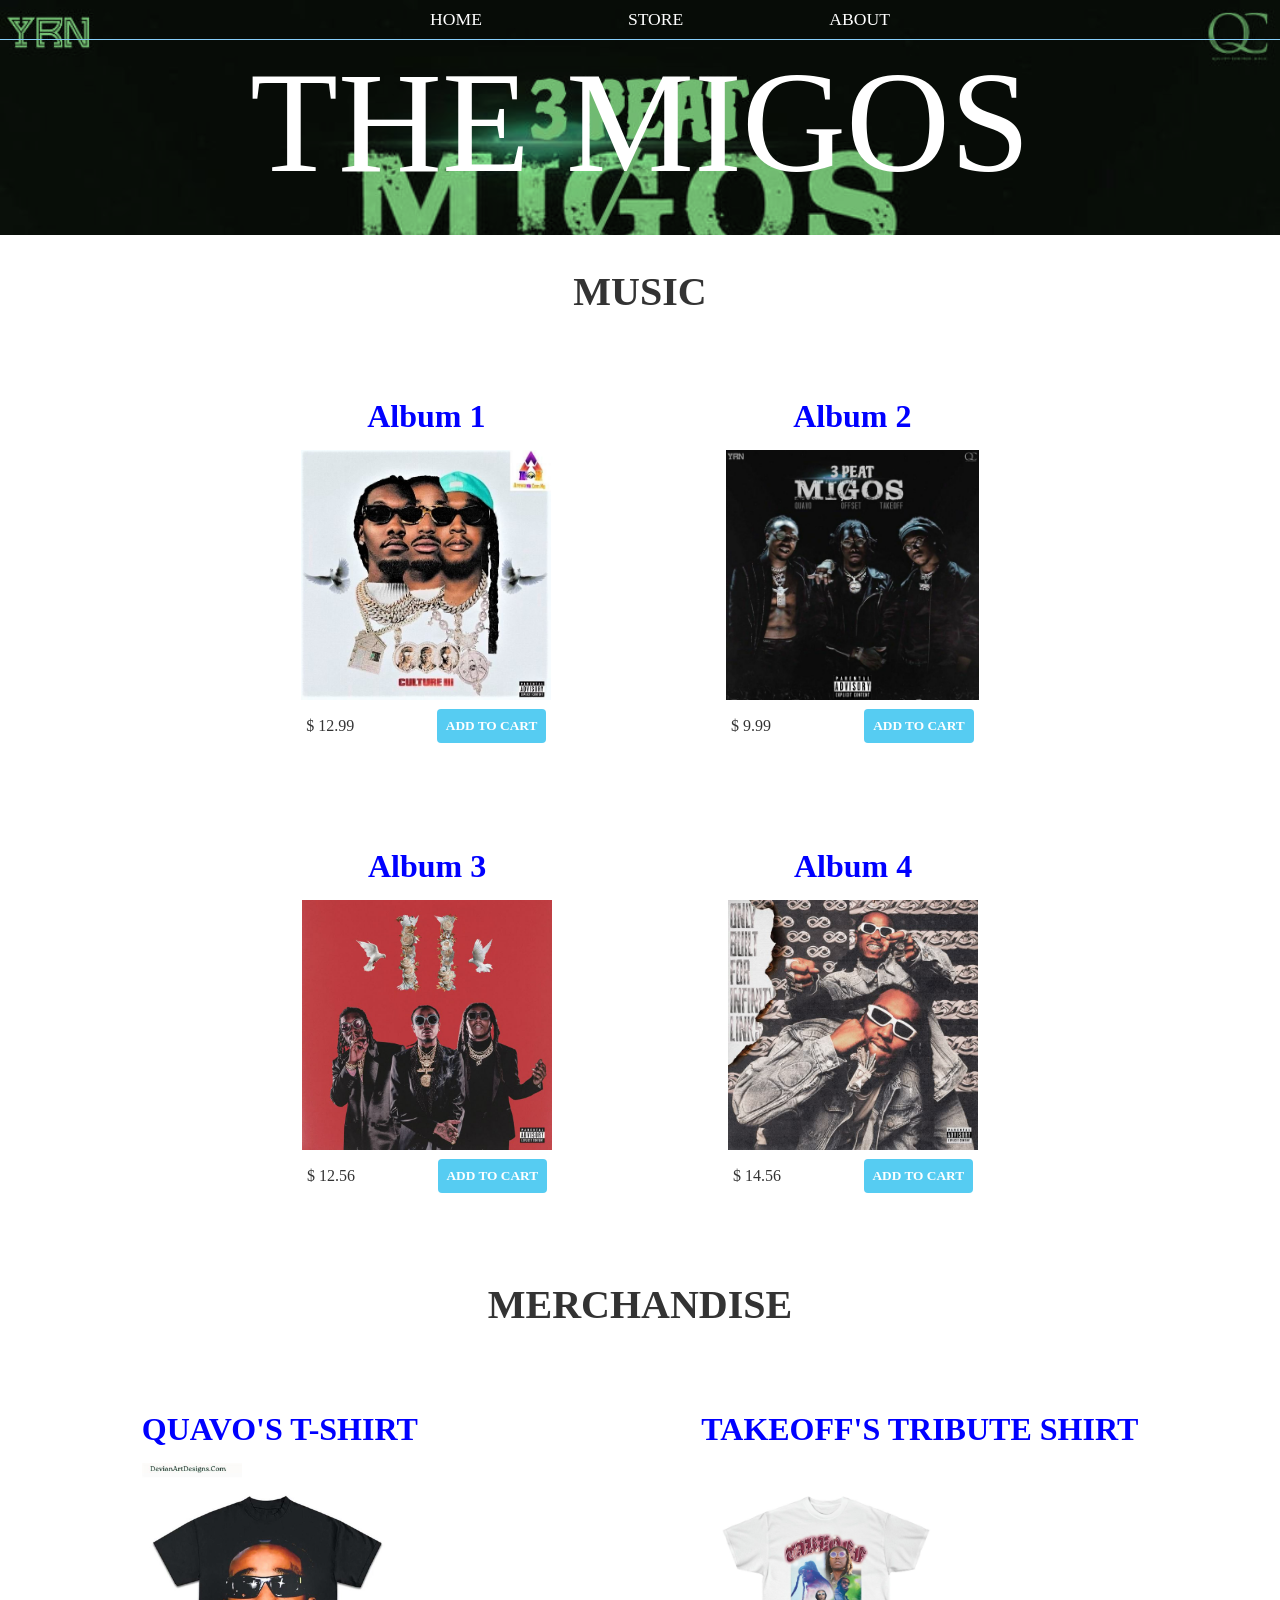
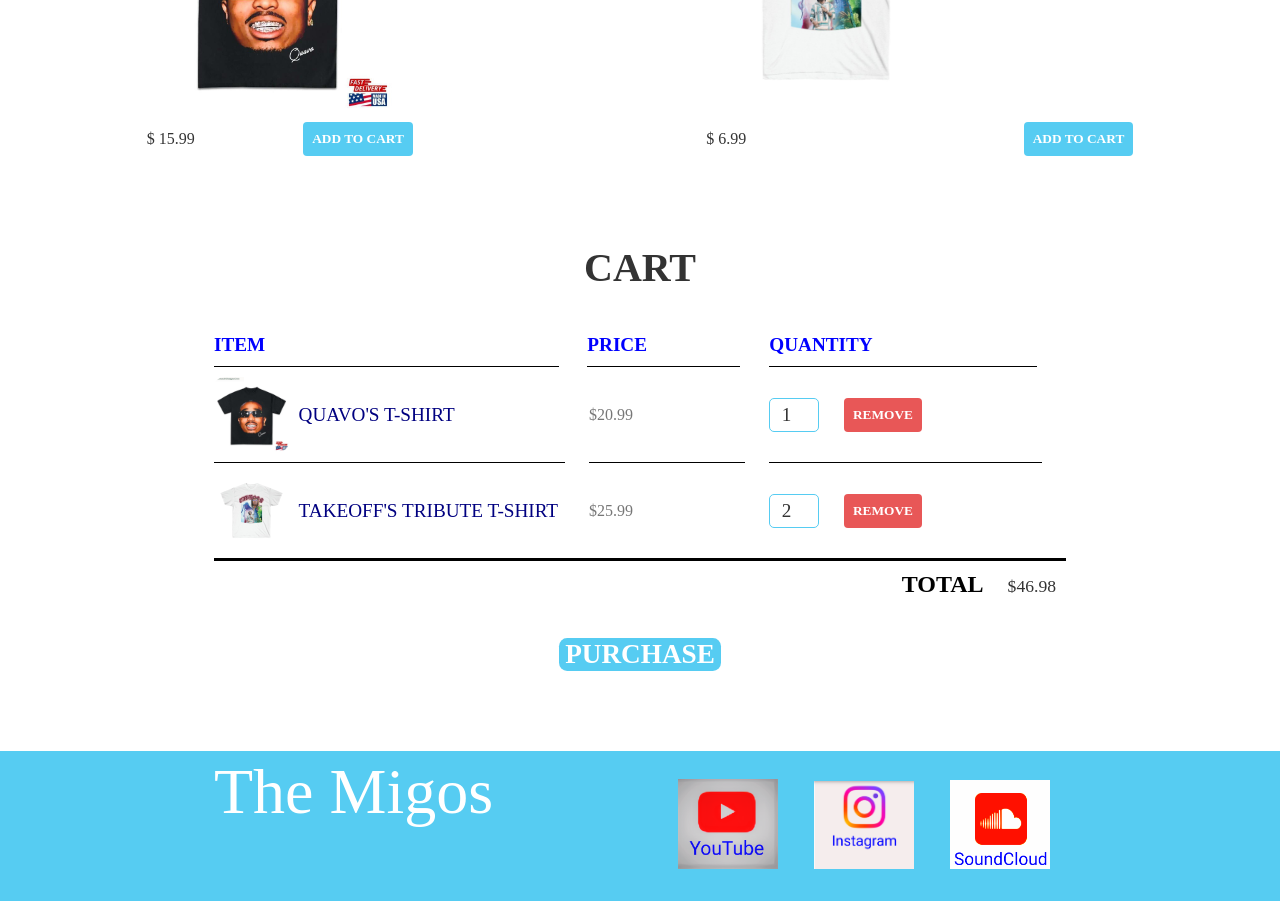
==== store.html @ 945ca179 "Initial commit from workspace" ====
<!DOCTYPE html>
<html lang="en">
<head>
    <meta charset="UTF-8">
    <meta name="description" content="WE GO!">
    <title>THE MIGOS | Store</title>
    <link rel="stylesheet" href="styles.css"/>
    <script src="store.js" async></script>
</head>
<body>
    <header class="main-header">
        <nav class="main-nav nav">
            <ul>
                <li><a href="index.html">HOME</a></li>
                <li><a href="store.html">STORE</a></li>
                <li><a href="about.html">ABOUT</a></li>
            </ul>
        </nav>
        <h1 class="band-name band-name-large"> THE MIGOS</h1>
    </header>
        <section class="container content-section">
            <h2 class="section-header"> MUSIC</h2>
    <div class="shop-items">

            <div class="shop-item">
            <span class ="shop-item-title">Album 1</span>
            <img class="shop-item-image" src="images/ciulture 3 cover.jpg">
            <div class="shop-item-details">
            <span class="shop-item-price">$ 12.99</span>
            <button class="btn btn-primary shop-item-button" type="button">ADD TO CART</button>
        </div>
        </div>
            <div class="shop-item">
            <span class="shop-item-title">Album 2</span>
            <img class="shop-item-image" src ="images/YRNcoveralbum.jpg">
            <div class="shop-item-details">
            <span class="shop-item-price">$ 9.99</span>
            <button class="btn btn-primary shop-item-button" type="button">ADD TO CART</button>
        </div>
        </div>
            <div class="shop-item">
            <span class="shop-item-title">Album 3</span>
            <img class="shop-item-image" src="images/Migos - [Album] Culture II.jpg">
            <div class="shop-item-details">
            <span class="shop-item-price">$ 12.56</span>
            <button class="btn btn-primary shop-item-button" type="button">ADD TO CART</button>
        </div>
        </div>
            <div class="shop-item">
            <span class="shop-item-title">Album 4</span>
            <img class="shop-item-image" src="images/infinityalbumcover.jpg">
            <div class="shop-item-details">
            <span class="shop-item-price">$ 14.56</span>
            <button class="btn btn-primary shop-item-button" type="button">ADD TO CART</button>
        </div>
        </div>
    </div>
        </section>

        <h2 class="section-header">MERCHANDISE</h2>
        <div class="shop-items">
            <div class="shop-item">
            <span class="shop-item-title">QUAVO'S T-SHIRT</span>
            <img class="shop-item-image" src="images/quavoshirtmerch.jpg">
            <div class="shop-item-details">
            <span class="shop-item-price">$ 15.99</span>
            <button class="btn btn-primary shop-item-button" type="button">ADD TO CART</button>
        </div>
        </div>
            <div class="shop-item">
            <span class="shop-item-title">TAKEOFF'S TRIBUTE SHIRT</span>
            <img class="shop-item-image" src="images/takeoffshirrtmerch.jpg">
            <div class="shop-item-details">
            <span class="shop-item-price">$ 6.99</span>
            <button class="btn btn-primary shop-item-button" type="button">ADD TO CART</button>
        </div>
        </div>
        </div>
        </section>

        <section class="container content-section">
            <h2 class="section-header">CART</h2>
            <div class="cart-row">
                <span class="cart-item cart-header cart-column">ITEM</span>
                <span class="cart-price cart-header cart-column">PRICE</span>
                <span class="cart-quantity cart-header cart-column">QUANTITY</span>
            </div>
            <div class="class-items">
            <div class="cart-row">
                <div class="cart-item cart-column">
                <img class="cart-item-image" src="images/quavoshirtmerch.jpg" width="300px" height="300px">
                <span class="cart-item-title">QUAVO'S T-SHIRT</span>
                </div>
                <span class="cart-price cart-column">$20.99</span>
                <div class="cart-quantity cart-column">
                <input class="cart-quantity-input" type="number" value="1">
                <button class="btn btn-danger " type="button">REMOVE</button>  
                </div>          
            </div>
            <div class="cart-row">
                <div class="cart-item cart-column">
                <img class="cart-item-image" src="images/takeoffshirrtmerch.jpg" width="300px" height="300px">
                <span class=" cart-item-title">TAKEOFF'S TRIBUTE T-SHIRT</span>
                </div>
                <span class=" cart-price cart-column">$25.99</span>
                <div class=" cart-quantity cart-column">
                <input class="cart-quantity-input" type="number" value="2">
                <button class="btn btn-danger" type="button">REMOVE</button>  
                </div>          
            </div>
            </div>
            <div class="cart-total">
            <strong class="cart-total-title">TOTAL</strong>
            <span class="cart-total-price">$46.98</span>
            </div>
                <button class="bt btn-primary btn-purchase" role="button">PURCHASE</button>
        </section>
    <footer class="main-footer">
        <div class="container main-footer-container">
        <h3 class="band-name">The Migos</h3>
        <ul class="nav footer-nav">
            <li>
                <a href="https://youtube.com" target="_blank">
                    <img src="images/youtubelogo.jpg.png" width="100px";height="200px"></a></li>
            <li>
                <a href="https://instagram.com" target="_blank">
                    <img src="images/instagramlogo.png" width="100px";height="200px"></a></li>
            <li>
                <a href="https://soundcloud.com" target="_blank">
                <img src="images/soundcloudlogo.png.png" width="100px";height="200px"></a></li>
        </ul>
        </div>
    </footer>
    
</body>
</html>
---- styles.css ----
@font-face{
    font-family:"BloodyModes-gwwYp";
    src:url("Fonts/BloodyModes-gwwYp.otf");

    font-family: "RichTheBarberPersonalUse-gx824";
    src:url("RichTheBarberPersonalUse-gx824.ttf");
}



*{
    box-sizing: border-box;
    font-family:"TimesNewRoman";
    color: #777 ;
}

html, body{
    margin:0;
    padding:0;
}

.nav ul{
    margin: 0;
}

.nav li {
    display: inline;
}
.nav a{
    display:inline-block;
     padding: .5em;
     color:white;
     text-decoration: none;
}
.main-nav{
    text-align: center;
    font-size: 1.1em;
    font-weight:lighter;
    border-bottom: 1px solid lightskyblue; 
}
.main-nav li{
    padding:0 5%;

}

.nav a:hover{
    background-color: lightskyblue;
}

.main-header{
    background-color: lightgreen;
    background-image: url("images/YRNcoveralbum.jpg");
    background-blend-mode: multiply;
    background-size: cover;
    padding-bottom: 30px;
}
.section-header{
    text-align: center;
}
.band-name{
    font-family:"BloodyModes-gwwYp";
    text-align: center;
    margin:0; 
    font-size: 4em;
    font-weight: normal;
    color:white;
}
.band-name-large{
    font-size: 9em;
}
.content-section{
    margin: 1em;
}
.container{
    max-width: 900px;
    margin: 0 auto;
    padding: 0 1.5em;
}
.section-header{ 
    font-family:"RichTheBarberPersonalUse-gx824";
    font-weight: bold;
    color:#333;
    font-size: 2.5em;
}
.about-band-image{
    float:left;
    height: 400px;
    width: 400px;
    margin: 15px;
    border-radius: 50%;
}
.btn{
    text-align:center;
    vertical-align: middle;
    padding: .67em;
    cursor: pointer;
}
.btn-header{
    margin: .5em 15% 2em 15%;
    color: white;
    border: 2px solid lightblue;
    background-color:lightslategray;
    border: radius 0;
    font-size: 1.5em;
    font-weight: lighter;
    padding-left: 2em;
    padding-right: 2em;
}
.btn-header:hover{
    background-color: lightblue;
}
.btn-play{
    display:block;
    margin: 0 auto;
    color: lightskyblue;
    font-size: 4em;
    border-radius:50%;
    padding:0;
    width: 100px;
    height: 100px;
}
.tour-row{
    border-bottom:1px solid black;
    padding: 1em;
    margin-bottom: 1em;

}
.tour-row:last-child{
    border-bottom:none;
}
.tour-item{
    display:inline-block;
    padding-right: .5em;
}
.tour-date{
    color:#555;
    font-weight:bold;
    width:11%;
}
.tour-city{
    width:24%;
}
.tour-arena{
    width:42%;
}
.tour-btn{
    max-width:20%;
}
.shop-item{
    margin:50px;
} 

.shop-item-title{
    display:block;
    width:100%;
    text-align: center;
    font-weight:bold;
    font-size: 2em;
    color:blue;
    margin-bottom:15px;
}
.shop-item-image{
    height: 250px;
}
.shop-item-details{
    display: flex;
    align-items: center;
    padding: 5px;
} 
.shop-item-price{
    flex-grow: 1;
    color:#333;
}
.shop-items{
    display:flex;
    flex-wrap: wrap;
    justify-content:space-around;
    padding: 10 px;
}
.cart-header{
    font-weight: bold;
    font-size: 1.2em;
    color:blue;
}
.cart-column{
    display: flex;
    align-items: center;
    border-bottom: 1px solid black;
    margin-right: 1.5em;
    padding-bottom: 10px;
    margin-top: 10px;

}
.cart-row{
    display: flex;
} 
.cart-item{
    width:45%;
}
.cart-price{
    width: 20%;
}
.cart-quantity{
    width:35%;
}
.cart-item-title{
    color: navy;
    margin-left: .5em;
    font-size: 1.2em;
}
.cart-item-image{
    width:75px;
    height:auto;
    border-radius: 10px;
}
.btn-danger{
    color:white;
    background-color:#e85757;
    border: none;
    border-radius: .3em;
    font-weight: bold;
}
.btn-danger:hover{
    background-color:#cc4c4c;
}
.cart-quantity-input{
    height: 34px;
    width: 50px;
    border-radius: 5px;
    border: 1px solid #56ccf2;
    color: #333;
    text-align: center;
    font-size: 1.2em;
    margin-right:25px;
}
.cart-row:last-child{
    border-bottom: 3px solid black;
}
.cart-row:last-child .cart-column{
    border:none;
      
}
.cart-total{
    text-align: end;
    margin-top: 10px;
    margin-right: 10px;
}
.cart-total-title{
    font-weight: bold;
    font-size:1.5em;
    color:black;
    margin-right: 20px;
}
.cart-total-price{
    color:#333;
    font-size: 1.1em;
}
.btn-purchase{
    display: block;
    margin: 40px auto 80px auto;
    font-size: 1.7em;
}
.btn-primary{
    color: white;
    background-color: #56ccf2;
    border:none;
    border-radius: .3em;
    font-weight:bold;
    }
.btn-primary:hover{
    background-color: #2d9cdb;
}
.main-footer{
    background-color:#56ccf2;
    color: white;
    padding: .25em 0;
}
.main-footer-container{
    display: flex;
}
.main-footer-container ul{
    flex-grow: 1;
    text-align: end;
}
.footer-nav li{
    padding: 0 .5em;
}
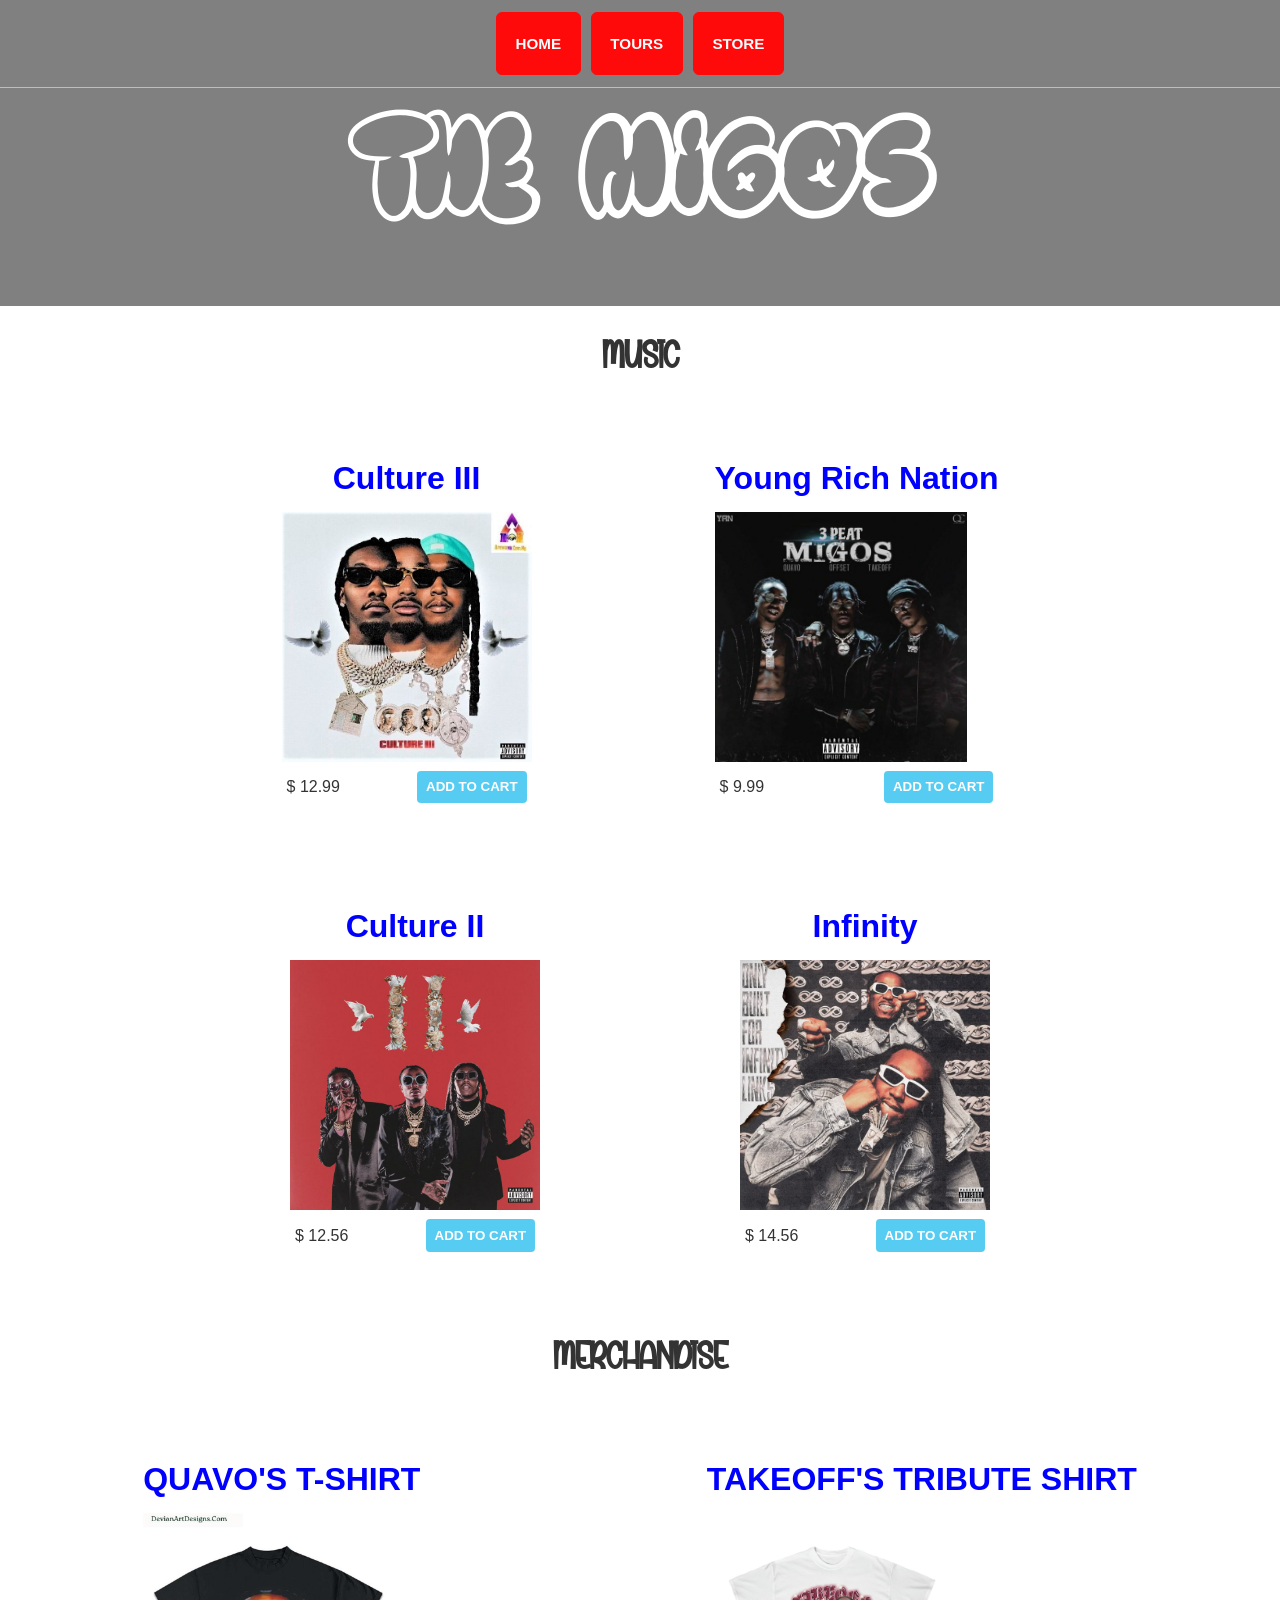
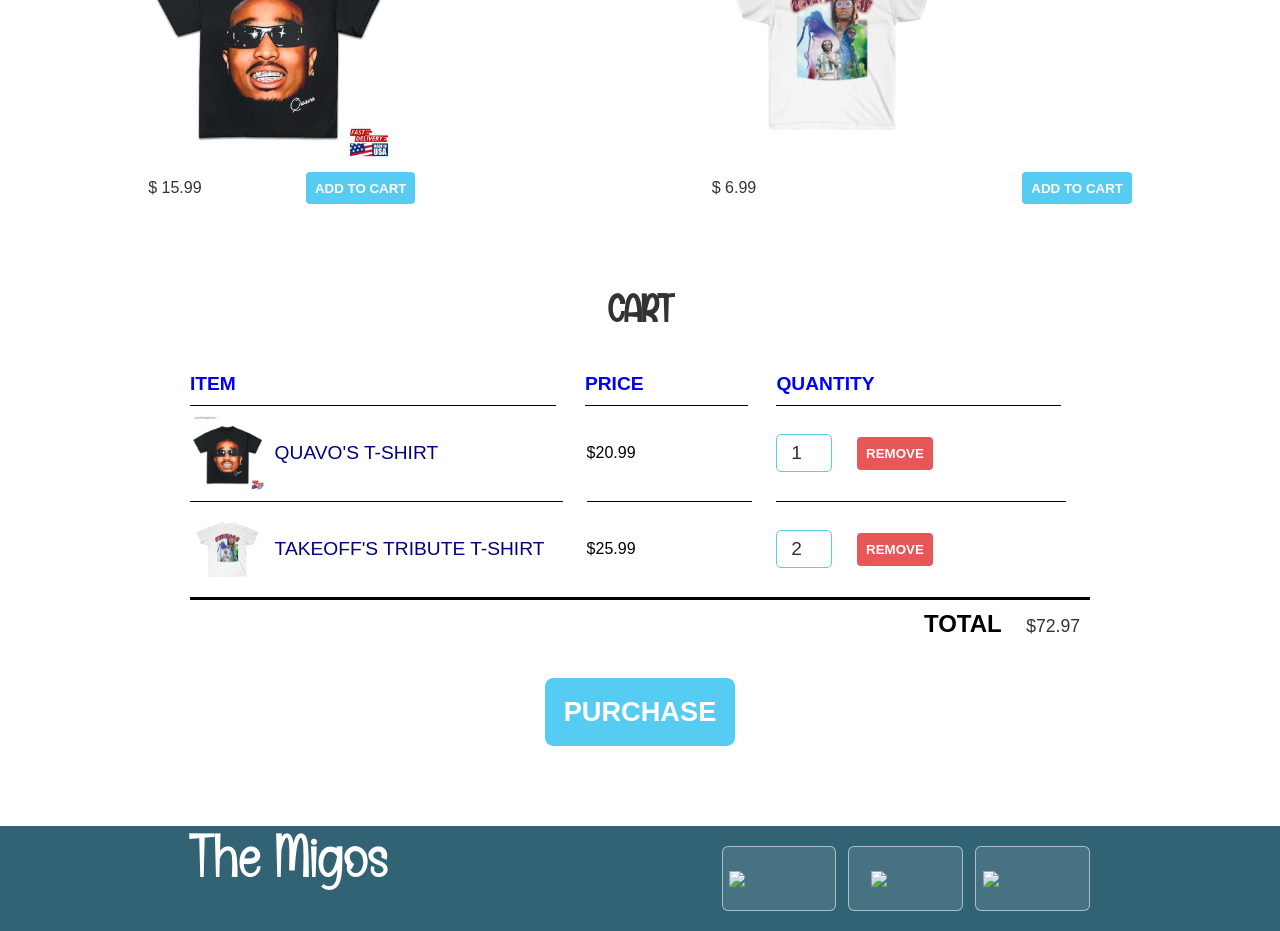
==== commit 90fd0ac8: "Add files via upload" ====
--- a/store.html
+++ b/store.html
@@ -1,136 +1,135 @@
-<!DOCTYPE html>
-<html lang="en">
-<head>
-    <meta charset="UTF-8">
-    <meta name="description" content="WE GO!">
-    <title>THE MIGOS | Store</title>
-    <link rel="stylesheet" href="styles.css"/>
-    <script src="store.js" async></script>
-</head>
-<body>
-    <header class="main-header">
-        <nav class="main-nav nav">
-            <ul>
-                <li><a href="index.html">HOME</a></li>
-                <li><a href="store.html">STORE</a></li>
-                <li><a href="about.html">ABOUT</a></li>
-            </ul>
-        </nav>
-        <h1 class="band-name band-name-large"> THE MIGOS</h1>
-    </header>
-        <section class="container content-section">
-            <h2 class="section-header"> MUSIC</h2>
-    <div class="shop-items">
-
-            <div class="shop-item">
-            <span class ="shop-item-title">Album 1</span>
-            <img class="shop-item-image" src="images/ciulture 3 cover.jpg">
-            <div class="shop-item-details">
-            <span class="shop-item-price">$ 12.99</span>
-            <button class="btn btn-primary shop-item-button" type="button">ADD TO CART</button>
-        </div>
-        </div>
-            <div class="shop-item">
-            <span class="shop-item-title">Album 2</span>
-            <img class="shop-item-image" src ="images/YRNcoveralbum.jpg">
-            <div class="shop-item-details">
-            <span class="shop-item-price">$ 9.99</span>
-            <button class="btn btn-primary shop-item-button" type="button">ADD TO CART</button>
-        </div>
-        </div>
-            <div class="shop-item">
-            <span class="shop-item-title">Album 3</span>
-            <img class="shop-item-image" src="images/Migos - [Album] Culture II.jpg">
-            <div class="shop-item-details">
-            <span class="shop-item-price">$ 12.56</span>
-            <button class="btn btn-primary shop-item-button" type="button">ADD TO CART</button>
-        </div>
-        </div>
-            <div class="shop-item">
-            <span class="shop-item-title">Album 4</span>
-            <img class="shop-item-image" src="images/infinityalbumcover.jpg">
-            <div class="shop-item-details">
-            <span class="shop-item-price">$ 14.56</span>
-            <button class="btn btn-primary shop-item-button" type="button">ADD TO CART</button>
-        </div>
-        </div>
-    </div>
-        </section>
-
-        <h2 class="section-header">MERCHANDISE</h2>
-        <div class="shop-items">
-            <div class="shop-item">
-            <span class="shop-item-title">QUAVO'S T-SHIRT</span>
-            <img class="shop-item-image" src="images/quavoshirtmerch.jpg">
-            <div class="shop-item-details">
-            <span class="shop-item-price">$ 15.99</span>
-            <button class="btn btn-primary shop-item-button" type="button">ADD TO CART</button>
-        </div>
-        </div>
-            <div class="shop-item">
-            <span class="shop-item-title">TAKEOFF'S TRIBUTE SHIRT</span>
-            <img class="shop-item-image" src="images/takeoffshirrtmerch.jpg">
-            <div class="shop-item-details">
-            <span class="shop-item-price">$ 6.99</span>
-            <button class="btn btn-primary shop-item-button" type="button">ADD TO CART</button>
-        </div>
-        </div>
-        </div>
-        </section>
-
-        <section class="container content-section">
-            <h2 class="section-header">CART</h2>
-            <div class="cart-row">
-                <span class="cart-item cart-header cart-column">ITEM</span>
-                <span class="cart-price cart-header cart-column">PRICE</span>
-                <span class="cart-quantity cart-header cart-column">QUANTITY</span>
-            </div>
-            <div class="class-items">
-            <div class="cart-row">
-                <div class="cart-item cart-column">
-                <img class="cart-item-image" src="images/quavoshirtmerch.jpg" width="300px" height="300px">
-                <span class="cart-item-title">QUAVO'S T-SHIRT</span>
-                </div>
-                <span class="cart-price cart-column">$20.99</span>
-                <div class="cart-quantity cart-column">
-                <input class="cart-quantity-input" type="number" value="1">
-                <button class="btn btn-danger " type="button">REMOVE</button>  
-                </div>          
-            </div>
-            <div class="cart-row">
-                <div class="cart-item cart-column">
-                <img class="cart-item-image" src="images/takeoffshirrtmerch.jpg" width="300px" height="300px">
-                <span class=" cart-item-title">TAKEOFF'S TRIBUTE T-SHIRT</span>
-                </div>
-                <span class=" cart-price cart-column">$25.99</span>
-                <div class=" cart-quantity cart-column">
-                <input class="cart-quantity-input" type="number" value="2">
-                <button class="btn btn-danger" type="button">REMOVE</button>  
-                </div>          
-            </div>
-            </div>
-            <div class="cart-total">
-            <strong class="cart-total-title">TOTAL</strong>
-            <span class="cart-total-price">$46.98</span>
-            </div>
-                <button class="bt btn-primary btn-purchase" role="button">PURCHASE</button>
-        </section>
-    <footer class="main-footer">
-        <div class="container main-footer-container">
-        <h3 class="band-name">The Migos</h3>
-        <ul class="nav footer-nav">
-            <li>
-                <a href="https://youtube.com" target="_blank">
-                    <img src="images/youtubelogo.jpg.png" width="100px";height="200px"></a></li>
-            <li>
-                <a href="https://instagram.com" target="_blank">
-                    <img src="images/instagramlogo.png" width="100px";height="200px"></a></li>
-            <li>
-                <a href="https://soundcloud.com" target="_blank">
-                <img src="images/soundcloudlogo.png.png" width="100px";height="200px"></a></li>
-        </ul>
-        </div>
-    </footer>
-    
-</body>
+<!DOCTYPE html>
+<html lang="en">
+<head>
+    <meta charset="UTF-8">
+    <meta name="description" content="WE GO!">
+    <title>THE MIGOS | Store</title>
+    <link rel="stylesheet" href="styles.css"/>
+</head>
+<body>
+    <header class="main-header">
+        <nav class="main-nav nav">
+            <ul>
+                <li><a href="home.html">HOME</a></li>
+                <li><a href="tours.html">TOURS</a></li>
+                <li><a href="store.html">STORE</a></li>
+            </ul>
+        </nav>
+        <h1 class="band-name band-name-large"> THE MIGOS</h1>
+    </header>
+        <section class="container content-section">
+            <h2 class="section-header"> MUSIC</h2>
+    <div class="shop-items">
+
+            <div class="shop-item">
+            <span class ="shop-item-title">Culture III</span>
+            <img class="shop-item-image" src="images/ciulture 3 cover.jpg">
+            <div class="shop-item-details">
+            <span class="shop-item-price">$ 12.99</span>
+            <button class="btn btn-primary shop-item-button" type="button">ADD TO CART</button>
+        </div>
+        </div>
+            <div class="shop-item">
+            <span class="shop-item-title">Young Rich Nation</span>
+            <img class="shop-item-image" src ="images/YRNcoveralbum.jpg">
+            <div class="shop-item-details">
+            <span class="shop-item-price">$ 9.99</span>
+            <button class="btn btn-primary shop-item-button" type="button">ADD TO CART</button>
+        </div>
+        </div>
+            <div class="shop-item">
+            <span class="shop-item-title">Culture II</span>
+            <img class="shop-item-image" src="images/Migos - [Album] Culture II.jpg">
+            <div class="shop-item-details">
+            <span class="shop-item-price">$ 12.56</span>
+            <button class="btn btn-primary shop-item-button" type="button">ADD TO CART</button>
+        </div>
+        </div>
+            <div class="shop-item">
+            <span class="shop-item-title">Infinity</span>
+            <img class="shop-item-image" src="images/infinityalbumcover.jpg">
+            <div class="shop-item-details">
+            <span class="shop-item-price">$ 14.56</span>
+            <button class="btn btn-primary shop-item-button" type="button">ADD TO CART</button>
+        </div>
+        </div>
+    </div>
+        </section>
+
+        <h2 class="section-header">MERCHANDISE</h2>
+        <div class="shop-items">
+            <div class="shop-item">
+            <span class="shop-item-title">QUAVO'S T-SHIRT</span>
+            <img class="shop-item-image" src="images/quavoshirtmerch.jpg">
+            <div class="shop-item-details">
+            <span class="shop-item-price">$ 15.99</span>
+            <button class="btn btn-primary shop-item-button" type="button">ADD TO CART</button>
+        </div>
+        </div>
+            <div class="shop-item">
+            <span class="shop-item-title">TAKEOFF'S TRIBUTE SHIRT</span>
+            <img class="shop-item-image" src="images/takeoffshirrtmerch.jpg">
+            <div class="shop-item-details">
+            <span class="shop-item-price">$ 6.99</span>
+            <button class="btn btn-primary shop-item-button" type="button">ADD TO CART</button>
+        </div>
+        </div>
+        </div>
+        </section>
+
+        <section class="container content-section">
+            <h2 class="section-header">CART</h2>
+            <div class="cart-row">
+                <span class="cart-item cart-header cart-column">ITEM</span>
+                <span class="cart-price cart-header cart-column">PRICE</span>
+                <span class="cart-quantity cart-header cart-column">QUANTITY</span>
+            </div>
+            <div class="cart-items">
+            <div class="cart-row">
+                <div class="cart-item cart-column">
+                <img class="cart-item-image" src="images/quavoshirtmerch.jpg" width="300px" height="300px">
+                <span class="cart-item-title">QUAVO'S T-SHIRT</span>
+                </div>
+                <span class="cart-price cart-column">$20.99</span>
+                <div class="cart-quantity cart-column">
+                <input class="cart-quantity-input" type="number" value="1">
+                <button class="btn btn-danger " type="button">REMOVE</button>  
+                </div>          
+            </div>
+            <div class="cart-row">
+                <div class="cart-item cart-column">
+                <img class="cart-item-image" src="images/takeoffshirrtmerch.jpg" width="300px" height="300px">
+                <span class=" cart-item-title">TAKEOFF'S TRIBUTE T-SHIRT</span>
+                </div>
+                <span class=" cart-price cart-column">$25.99</span>
+                <div class=" cart-quantity cart-column">
+                <input class="cart-quantity-input" type="number" value="2">
+                <button class="btn btn-danger" type="button">REMOVE</button>  
+                </div>          
+            </div>
+            </div>
+            <div class="cart-total">
+            <strong class="cart-total-title">TOTAL</strong>
+            <span class="cart-total-price">$46.98</span>
+            </div>
+                <button class="btn btn-primary btn-purchase" role="button">PURCHASE</button>
+        </section>
+    <footer class="main-footer">
+        <div class="container main-footer-container">
+        <h3 class="band-name">The Migos</h3>
+        <ul class="nav footer-nav">
+            <li>
+                <a href="https://youtube.com" target="_blank">
+                    <img src="images/YouTube_logo.PNG.png" width="200px";height="200px"></a></li>
+            <li>
+                <a href="https://instagram.com" target="_blank">
+                    <img src="images/Instagram-Logo.PNG.png" width="70px";height="100px"></a></li>
+            <li>
+                <a href="https://spotify.com" target="_blank">
+                    <img src="images/Spotify_LOGO.PNG.png" width="150px";height="200px"></a></li>
+        </ul>
+        </div>
+    </footer>
+    <script src="store.js"></script>
+</body>
 </html>
--- a/styles.css
+++ b/styles.css
@@ -1,287 +1,506 @@
-@font-face{
-    font-family:"BloodyModes-gwwYp";
-    src:url("Fonts/BloodyModes-gwwYp.otf");
-
-    font-family: "RichTheBarberPersonalUse-gx824";
-    src:url("RichTheBarberPersonalUse-gx824.ttf");
-}
-
-
-
-*{
-    box-sizing: border-box;
-    font-family:"TimesNewRoman";
-    color: #777 ;
-}
-
-html, body{
-    margin:0;
-    padding:0;
-}
-
-.nav ul{
-    margin: 0;
-}
-
-.nav li {
-    display: inline;
-}
-.nav a{
-    display:inline-block;
-     padding: .5em;
-     color:white;
-     text-decoration: none;
-}
-.main-nav{
-    text-align: center;
-    font-size: 1.1em;
-    font-weight:lighter;
-    border-bottom: 1px solid lightskyblue; 
-}
-.main-nav li{
-    padding:0 5%;
-
-}
-
-.nav a:hover{
-    background-color: lightskyblue;
-}
-
-.main-header{
-    background-color: lightgreen;
-    background-image: url("images/YRNcoveralbum.jpg");
-    background-blend-mode: multiply;
-    background-size: cover;
-    padding-bottom: 30px;
-}
-.section-header{
-    text-align: center;
-}
-.band-name{
-    font-family:"BloodyModes-gwwYp";
-    text-align: center;
-    margin:0; 
-    font-size: 4em;
-    font-weight: normal;
-    color:white;
-}
-.band-name-large{
-    font-size: 9em;
-}
-.content-section{
-    margin: 1em;
-}
-.container{
-    max-width: 900px;
-    margin: 0 auto;
-    padding: 0 1.5em;
-}
-.section-header{ 
-    font-family:"RichTheBarberPersonalUse-gx824";
-    font-weight: bold;
-    color:#333;
-    font-size: 2.5em;
-}
-.about-band-image{
-    float:left;
-    height: 400px;
-    width: 400px;
-    margin: 15px;
-    border-radius: 50%;
-}
-.btn{
-    text-align:center;
-    vertical-align: middle;
-    padding: .67em;
-    cursor: pointer;
-}
-.btn-header{
-    margin: .5em 15% 2em 15%;
-    color: white;
-    border: 2px solid lightblue;
-    background-color:lightslategray;
-    border: radius 0;
-    font-size: 1.5em;
-    font-weight: lighter;
-    padding-left: 2em;
-    padding-right: 2em;
-}
-.btn-header:hover{
-    background-color: lightblue;
-}
-.btn-play{
-    display:block;
-    margin: 0 auto;
-    color: lightskyblue;
-    font-size: 4em;
-    border-radius:50%;
-    padding:0;
-    width: 100px;
-    height: 100px;
-}
-.tour-row{
-    border-bottom:1px solid black;
-    padding: 1em;
-    margin-bottom: 1em;
-
-}
-.tour-row:last-child{
-    border-bottom:none;
-}
-.tour-item{
-    display:inline-block;
-    padding-right: .5em;
-}
-.tour-date{
-    color:#555;
-    font-weight:bold;
-    width:11%;
-}
-.tour-city{
-    width:24%;
-}
-.tour-arena{
-    width:42%;
-}
-.tour-btn{
-    max-width:20%;
-}
-.shop-item{
-    margin:50px;
-} 
-
-.shop-item-title{
-    display:block;
-    width:100%;
-    text-align: center;
-    font-weight:bold;
-    font-size: 2em;
-    color:blue;
-    margin-bottom:15px;
-}
-.shop-item-image{
-    height: 250px;
-}
-.shop-item-details{
-    display: flex;
-    align-items: center;
-    padding: 5px;
-} 
-.shop-item-price{
-    flex-grow: 1;
-    color:#333;
-}
-.shop-items{
-    display:flex;
-    flex-wrap: wrap;
-    justify-content:space-around;
-    padding: 10 px;
-}
-.cart-header{
-    font-weight: bold;
-    font-size: 1.2em;
-    color:blue;
-}
-.cart-column{
-    display: flex;
-    align-items: center;
-    border-bottom: 1px solid black;
-    margin-right: 1.5em;
-    padding-bottom: 10px;
-    margin-top: 10px;
-
-}
-.cart-row{
-    display: flex;
-} 
-.cart-item{
-    width:45%;
-}
-.cart-price{
-    width: 20%;
-}
-.cart-quantity{
-    width:35%;
-}
-.cart-item-title{
-    color: navy;
-    margin-left: .5em;
-    font-size: 1.2em;
-}
-.cart-item-image{
-    width:75px;
-    height:auto;
-    border-radius: 10px;
-}
-.btn-danger{
-    color:white;
-    background-color:#e85757;
-    border: none;
-    border-radius: .3em;
-    font-weight: bold;
-}
-.btn-danger:hover{
-    background-color:#cc4c4c;
-}
-.cart-quantity-input{
-    height: 34px;
-    width: 50px;
-    border-radius: 5px;
-    border: 1px solid #56ccf2;
-    color: #333;
-    text-align: center;
-    font-size: 1.2em;
-    margin-right:25px;
-}
-.cart-row:last-child{
-    border-bottom: 3px solid black;
-}
-.cart-row:last-child .cart-column{
-    border:none;
-      
-}
-.cart-total{
-    text-align: end;
-    margin-top: 10px;
-    margin-right: 10px;
-}
-.cart-total-title{
-    font-weight: bold;
-    font-size:1.5em;
-    color:black;
-    margin-right: 20px;
-}
-.cart-total-price{
-    color:#333;
-    font-size: 1.1em;
-}
-.btn-purchase{
-    display: block;
-    margin: 40px auto 80px auto;
-    font-size: 1.7em;
-}
-.btn-primary{
-    color: white;
-    background-color: #56ccf2;
-    border:none;
-    border-radius: .3em;
-    font-weight:bold;
-    }
-.btn-primary:hover{
-    background-color: #2d9cdb;
-}
-.main-footer{
-    background-color:#56ccf2;
-    color: white;
-    padding: .25em 0;
-}
-.main-footer-container{
-    display: flex;
-}
-.main-footer-container ul{
-    flex-grow: 1;
-    text-align: end;
-}
-.footer-nav li{
-    padding: 0 .5em;
-}
+@font-face {
+    font-family: "StreetExplorer";
+    src: url("Fonts/StreetExplorer-X3Y9Z.otf") format("opentype");
+}
+
+@font-face {
+    font-family: "SimpleMinimalist";
+    src: url("Fonts/SimpleMinimalist-3lV3z.otf") format("opentype");
+}
+p{
+    font-size:24px;
+}
+:root {
+  --primary: #ff0a0a;
+  --primary-hover: #166534;
+  --secondary: #b45309;
+  --dark: #0f172a;
+  --light-bg: #f8fafc;
+  --card-bg: #f1f5f9;
+  --border: #e2e8f0;
+  --text: #334155;
+  --text-muted: light gray;
+  --radius: 12px;
+  --shadow: 0 4px 6px -1px rgba(0, 0, 0, 0.1), 0 2px 4px -1px rgba(0, 0, 0, 0.06);
+}
+
+*{
+    box-sizing:content-box;
+    font-family: Arial, sans-serif;
+    color: black ;
+    background-color: var(--text-muted);
+}
+
+html, body{
+    margin:0;
+    padding:0;
+}
+
+.nav ul{
+    margin: 0;
+    padding: 0;
+    list-style: none;
+}
+
+.nav li {
+    display: inline;
+}
+.nav a{
+    display: inline-flex;
+    align-items: center;
+    justify-content: center;
+    text-decoration: none;
+    color: var(--text);
+    font-weight: 600;
+    font-size: 0.95rem;
+    transition: background-color 0.2s, border-color 0.2s, transform 0.2s;
+}
+.main-nav{
+    text-align: center;
+    border-bottom: 1px solid lightskyblue;
+    padding: .5rem 0;
+}
+.main-nav ul {
+    display: flex;
+    flex-wrap: wrap;
+    justify-content: center;
+    align-items: center;
+    gap: .65rem;
+    padding: .25rem 1rem;
+}
+.main-nav li{
+    padding: 0;
+}
+.main-nav a {
+    min-height: 42px;
+    padding: .6rem 1.15rem;
+    color: white;
+    background-color: var(--primary);
+    border: 1px solid var(--primary);
+    border-radius: 6px;
+}
+.main-nav a:hover,
+.main-nav a:focus-visible {
+    color: white;
+    background-color: #b91c1c;
+    border-color: #b91c1c;
+    transform: translateY(-1px);
+}
+
+.nav a:hover{
+    background-color: lightskyblue;
+}
+.main-nav a:hover {
+    background-color: #b91c1c;
+}
+.main-nav a:focus-visible,
+.footer-nav a:focus-visible {
+    outline: 3px solid var(--secondary);
+    outline-offset: 3px;
+}
+.hero-tag {
+  display: inline-block;
+  text-align: center;
+  border: 1px solid var(--primary);
+  color:solid black;
+  padding: 6px 16px;
+  border-radius: 50px;
+  font-size: 0.85rem;
+  font-weight: 600;
+  text-transform: uppercase;
+}
+
+
+.main-header{
+    background-color: grey;
+    background-image: url("images/head_img 2.jpg");
+    background-blend-mode: multiply;
+    background-size: cover;
+    padding-bottom: 30px;
+}
+.section-header{
+    text-align: center;
+}
+.band-name{
+    font-family: "StreetExplorer", sans-serif;
+    text-align: center;
+    margin:0; 
+    font-size: 4em;
+    font-weight: normal;
+    color:white;
+}
+.band-name-large{
+    font-size: 9em;
+}
+.content-card{
+    margin: 1em;
+}
+.content-section-card {
+  background: var(--card-bg);
+  border-radius: var(--radius);
+  padding: 35px;
+  margin-bottom: 50px;
+  box-shadow: var(--shadow);
+  border: 1px solid var(--border);
+}
+.container{
+    max-width: 900px;
+    margin: 0 auto;
+    padding: 0 1.5em;
+}
+.section-header{ 
+    font-family: "SimpleMinimalist", sans-serif;
+    font-weight: bold;
+    color:#333;
+    font-size: 2.5em;
+}
+.about-band-image{
+    float:left;
+    height: 400px;
+    width: 400px;
+    margin: 15px;
+    border-radius: 50%;
+}
+.about-section {
+    margin: 1.5em auto 3em;
+    background: linear-gradient(rgba(15, 23, 42, 0.75)), rgba(248, 250, 252, 0.75), 
+    url("images/head_img 2.jpg");
+    color:#0f172a}
+
+.image-1, .image-2{
+    position:relative;
+    width:200px;
+    height:200px;
+    margin: 15px;
+    border-radius:50px;
+}
+.manage{display:grid;
+grid-template-columns: repeat(2,1fr);
+}
+.migos-images{
+    width:300px;
+    height:200px;
+    position:relative;
+transform-style:preserve-3d;
+transition:1s ease;
+cursor:pointer;
+}
+.images
+.group-bio{
+    text-align: justify;
+    padding-top: .8em;
+    border-top: 1px solid var(--border);
+    color: var(--text-muted);
+    font-size: .9em;
+    line-height: 1.45;
+}
+.member-image{
+    display:grid;
+    grid-template-columns: repeat(2,1fr);
+    height: 150px;
+    width: 150px;
+    margin: 15px;
+    border-radius: 50%;
+}
+.member-profiles {
+    clear: both;
+    display: grid;
+    grid-template-columns: repeat(3, minmax(0, 1fr));
+    gap: 1em;
+    margin: 2em 0;
+}
+.member-profile {
+    min-width: 0;
+    padding: 1.25em;
+    background: var(--card-bg);
+    border: 1px solid var(--border);
+    border-top: 4px solid var(--primary);
+    border-radius: 6px;
+    box-shadow: var(--shadow);
+}
+.member-card-heading {
+    display: flex;
+    align-items: baseline;
+    justify-content: space-between;
+    gap: .5em;
+    padding-bottom: .6em;
+    border-bottom: 1px solid var(--border);
+}
+.member-card-heading h3 {
+    margin: 0;
+    font-family: "SimpleMinimalist", sans-serif;
+    font-size: 1.6em;
+    color: var(--dark);
+}
+.member-index {
+    color: var(--secondary);
+    font-size: .8em;
+    font-weight: bold;
+}
+.member-stats {
+    display: grid;
+    gap: .8em;
+    margin: 1em 0 0;
+}
+.member-stats dt {
+    color: var(--secondary);
+    font-size: .72em;
+    font-weight: bold;
+    text-transform: uppercase;
+}
+.member-stats dd {
+    margin: .2em 0 0;
+    color: var(--text);
+    font-size: .95em;
+    line-height: 1.45;
+}
+.member-bio {
+    margin: 1em 0 0;
+    padding-top: .8em;
+    border-top: 1px solid var(--border);
+    color: var(--text-muted);
+    font-size: .9em;
+    line-height: 1.45;
+}
+@media (max-width: 760px) {
+    .member-profiles {
+        grid-template-columns: repeat(2, minmax(0, 1fr));
+    }
+}
+@media (max-width: 520px) {
+    .member-profiles {
+        grid-template-columns: 1fr;
+    }
+}
+.btn{
+    text-align:center;
+    vertical-align: middle;
+    padding: .67em;
+    cursor: pointer;
+}
+.btn-header{
+    margin: .5em 15% 2em 15%;
+    color: white;
+    border: 2px solid lightblue;
+    background-color:lightslategray;
+    border: radius 0;
+    font-size: 1.5em;
+    font-weight: lighter;
+    padding-left: 2em;
+    padding-right: 2em;
+}
+.btn-header:hover{
+    background-color: lightblue;
+}
+.btn-play{
+    display:block;
+    margin: 0 auto;
+    color: lightskyblue;
+    font-size: 4em;
+    border-radius:50%;
+    padding:0;
+    width: 100px;
+    height: 100px;
+}
+.tour-row{
+    border-bottom:1px solid black;
+    padding: 1em;
+    margin-bottom: 1em;
+
+}
+.tour-row:last-child{
+    border-bottom:none;
+}
+.tour-item{
+    display:inline-block;
+    padding-right: .5em;
+}
+.tour-date{
+    color:#555;
+    font-weight:bold;
+    width:11%;
+}
+.tour-city{
+    width:24%;
+}
+.tour-arena{
+    width:42%;
+}
+.tour-btn{
+    max-width:20%;
+}
+.shop-item{
+    margin:50px;
+} 
+
+.shop-item-title{
+    display:block;
+    width:100%;
+    text-align: center;
+    font-weight:bold;
+    font-size: 2em;
+    color:blue;
+    margin-bottom:15px;
+}
+.shop-item-image{
+    height: 250px;
+}
+.shop-item-details{
+    display: flex;
+    align-items: center;
+    padding: 5px;
+} 
+.shop-item-price{
+    flex-grow: 1;
+    color:#333;
+}
+.shop-items{
+    display:flex;
+    flex-wrap: wrap;
+    justify-content:space-around;
+    padding: 10 px;
+}
+.cart-header{
+    font-weight: bold;
+    font-size: 1.2em;
+    color:blue;
+}
+.cart-column{
+    display: flex;
+    align-items: center;
+    border-bottom: 1px solid black;
+    margin-right: 1.5em;
+    padding-bottom: 10px;
+    margin-top: 10px;
+
+}
+.cart-row{
+    display: flex;
+} 
+.cart-item{
+    width:45%;
+}
+.cart-price{
+    width: 20%;
+}
+.cart-quantity{
+    width:35%;
+}
+.cart-item-title{
+    color: navy;
+    margin-left: .5em;
+    font-size: 1.2em;
+}
+.cart-item-image{
+    width:75px;
+    height:auto;
+    border-radius: 10px;
+}
+.btn-danger{
+    color:white;
+    background-color:#e85757;
+    border: none;
+    border-radius: .3em;
+    font-weight: bold;
+}
+.btn-danger:hover{
+    background-color:#cc4c4c;
+}
+.cart-quantity-input{
+    height: 34px;
+    width: 50px;
+    border-radius: 5px;
+    border: 1px solid #56ccf2;
+    color: #333;
+    text-align: center;
+    font-size: 1.2em;
+    margin-right:25px;
+}
+.cart-row:last-child{
+    border-bottom: 3px solid black;
+}
+.cart-row:last-child .cart-column{
+    border:none;
+      
+}
+.cart-total{
+    text-align: end;
+    margin-top: 10px;
+    margin-right: 10px;
+}
+.cart-total-title{
+    font-weight: bold;
+    font-size:1.5em;
+    color:black;
+    margin-right: 20px;
+}
+.cart-total-price{
+    color:#333;
+    font-size: 1.1em;
+}
+.btn-purchase{
+    display: block;
+    margin: 40px auto 80px auto;
+    font-size: 1.7em;
+}
+.btn-primary{
+    color: white;
+    background-color: #56ccf2;
+    border:none;
+    border-radius: .3em;
+    font-weight:bold;
+    }
+.btn-primary:hover{
+    background-color: #2d9cdb;
+}
+.main-footer{
+    background-color:#326374;
+    color: white;
+    padding: .25em 0;
+}
+.main-footer .band-name,
+.main-footer .footer-nav a {
+    font-family: "SimpleMinimalist", sans-serif;
+    color: white;
+}
+.main-footer-container{
+    display: flex;
+}
+.main-footer-container ul{
+    flex-grow: 1;
+    display: flex;
+    justify-content: flex-end;
+    align-items: center;
+    gap: .75rem;
+}
+.footer-nav li{
+    padding: 0;
+}
+.main-footer .footer-nav a {
+    width: 100px;
+    height: 50px;
+    padding: .4rem;
+    background-color: rgba(255, 255, 255, .1);
+    border: 1px solid rgba(255, 255, 255, .55);
+    border-radius: 6px;
+}
+.main-footer .footer-nav a:hover {
+    background-color: var(--secondary);
+}
+.footer-nav img {
+    display: block;
+    max-width: 100%;
+    max-height: 100%;
+    object-fit: contain;
+}
+@media (max-width: 600px) {
+    .main-footer-container {
+        flex-wrap: wrap;
+        justify-content: center;
+        gap: 1rem;
+    }
+    .main-footer-container ul {
+        flex-basis: 100%;
+        justify-content: center;
+    }
+}
